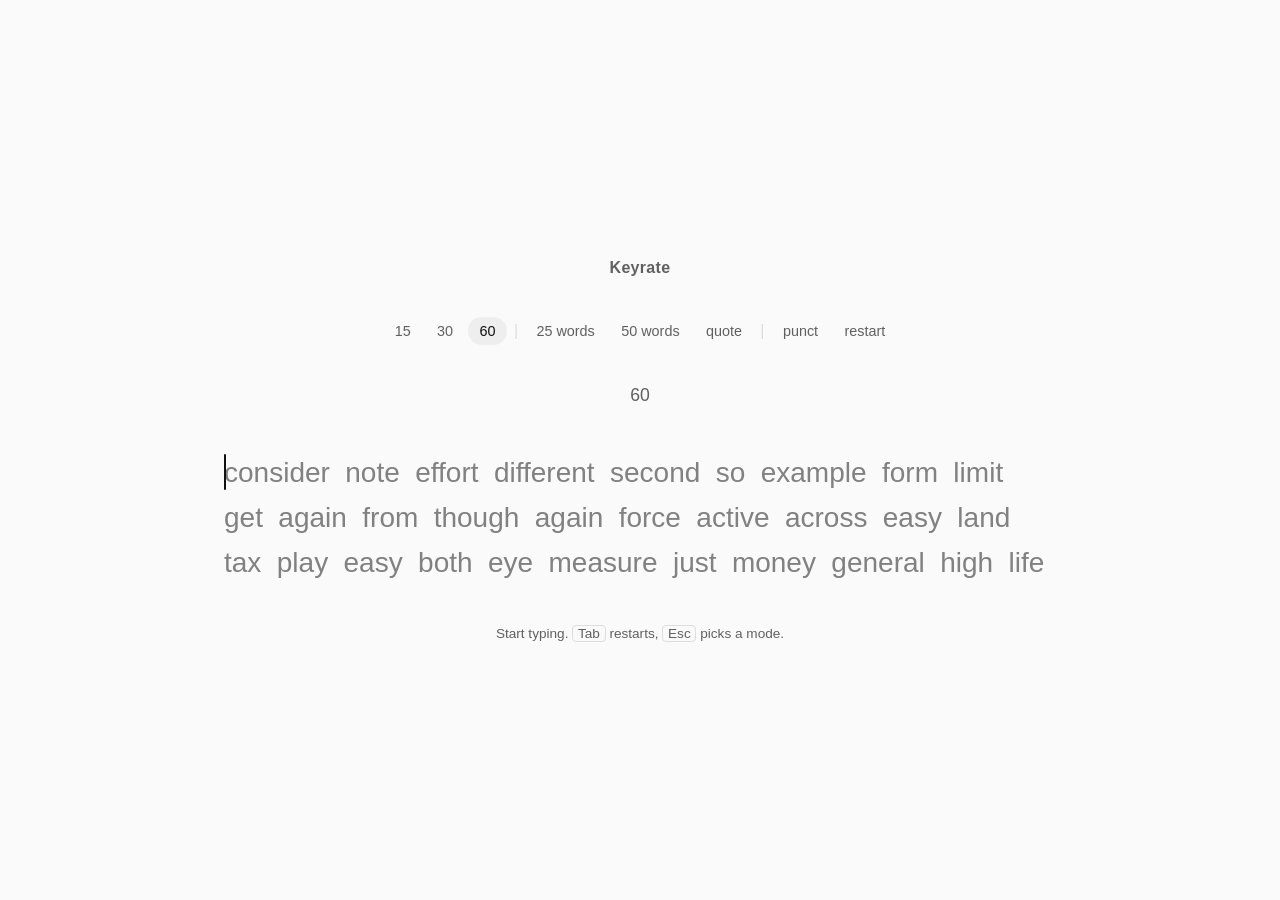
==== app/index.html @ 73c0236b "keyrate: no timer runs in the background on web, Apple or Compose Co-Authored-By: Claude Opus 5.5 <n" ====
<!doctype html>
<html lang="en">
<head>
<meta charset="utf-8">
<meta name="viewport" content="width=device-width, initial-scale=1">
<title>Keyrate</title>
<meta name="description" content="A typing test. Type the words, see your speed.">
<link rel="icon" href="../icon.svg">
<link rel="stylesheet" href="https://jaybulb.com/tokens.css">
<style>
  :root { --ok: var(--text, #111); --bad: #c0392b; --dim: #666; --word: #888; }
  /* upcoming words are large text (3:1 needed), labels and hints are small text (4.5:1 needed) */
  @supports (color: color-mix(in srgb, red 50%, blue)) {
    :root { --dim: color-mix(in srgb, var(--text, #111) 66%, transparent); --word: color-mix(in srgb, var(--text, #111) 52%, transparent); }
  }
  @media (prefers-color-scheme: dark) { :root:not([data-theme="light"]) { --bad: #e0614f; } }
  :root[data-theme="dark"] { --bad: #e0614f; }
  html, body { height: 100%; }
  body {
    margin: 0; background: var(--bg, #fafafa); color: var(--text, #111);
    font-family: var(--font-body, -apple-system, "Helvetica Neue", Helvetica, Arial, sans-serif);
    display: flex; flex-direction: column; align-items: center; justify-content: center;
    padding: 2rem; box-sizing: border-box;
  }
  #stage { display: flex; flex-direction: column; align-items: center; gap: 2.5rem; max-width: 100%; }
  h1 { font-size: 1rem; font-weight: 600; letter-spacing: .02em; margin: 0; color: var(--dim); }
  nav { display: flex; gap: .25rem; flex-wrap: wrap; justify-content: center; }
  nav button {
    all: unset; cursor: pointer; padding: .3rem .7rem; border-radius: var(--radius-pill, 999px);
    color: var(--dim); font-size: .9rem;
  }
  nav button[aria-pressed="true"] { color: var(--text, #111); background: var(--bg2, #eee); }
  nav button:focus-visible { outline: 2px solid var(--text, #111); outline-offset: 2px; }
  nav span { color: var(--border, #ddd); padding: .3rem .2rem; }
  #words {
    max-width: 52rem; font-size: 1.75rem; line-height: 1.6; height: calc(1.6em * 3); overflow: hidden;
    display: flex; flex-wrap: wrap; gap: 0 .55em; position: relative; cursor: text;
    transition: opacity .2s;
  }
  #words.blur { opacity: .35; filter: blur(3px); }
  .w { white-space: nowrap; color: var(--word); }
  .w.err { text-decoration: underline; text-decoration-color: var(--bad); }
  .w .ok { color: var(--ok); } .w .bad { color: var(--bad); } .w .extra { color: var(--bad); opacity: .6; }
  #caret {
    position: absolute; width: 2px; height: 1.3em; background: var(--accent, #111); border-radius: 1px;
    transition: left .07s, top .07s; animation: blink 1s steps(2) infinite;
  }
  @keyframes blink { 50% { opacity: 0; } }
  #live { font-size: 1.1rem; color: var(--dim); min-height: 1.5em; }
  #hint { color: var(--dim); font-size: .85rem; margin: 0; text-align: center; }
  kbd { font: inherit; border: 1px solid var(--border, #ddd); border-radius: 4px; padding: 0 .35em; }
  #result { display: none; text-align: center; }
  #result.show { display: block; }
  #result .big { font-size: 4rem; font-weight: 600; line-height: 1; }
  #result .big small { font-size: 1rem; font-weight: 400; color: var(--dim); margin-left: .5rem; }
  #result dl { display: flex; gap: 2rem; justify-content: center; margin: 1.5rem 0 0; }
  #result dt { color: var(--dim); font-size: .8rem; } #result dd { margin: 0; font-size: 1.3rem; }
  #best { color: var(--dim); font-size: .9rem; margin-top: 1rem; }
  #hist { margin-top: .75rem; }
  #hist polyline { fill: none; stroke: var(--accent, #111); stroke-width: 1.5; }
  input#sink { position: absolute; opacity: 0; pointer-events: none; }
  .sr { position: absolute; width: 1px; height: 1px; margin: -1px; padding: 0; overflow: hidden; clip: rect(0 0 0 0); white-space: nowrap; border: 0; }
  @media (prefers-reduced-motion: reduce) { #caret { animation: none; transition: none; } #words { transition: none; } }
  @media (max-width: 600px) { #words { font-size: 1.3rem; } #result .big { font-size: 3rem; } }
</style>
</head>
<body>
<main id="stage">
  <h1>Keyrate</h1>
  <nav id="modes" aria-label="Test mode">
    <button data-mode="time" data-n="15">15</button>
    <button data-mode="time" data-n="30">30</button>
    <button data-mode="time" data-n="60" aria-pressed="true">60</button>
    <span aria-hidden="true">|</span>
    <button data-mode="words" data-n="25">25 words</button>
    <button data-mode="words" data-n="50">50 words</button>
    <button data-mode="quote" data-n="1">quote</button>
    <span aria-hidden="true">|</span>
    <button id="punct" aria-pressed="false" title="Punctuation and numbers">punct</button>
    <button id="restart">restart</button>
  </nav>
  <div id="live" aria-hidden="true">&nbsp;</div>
  <div id="words" aria-hidden="true"><span id="caret"></span></div>
  <p id="hint"></p>
  <div id="result">
    <div class="big"><span id="rWpm"></span><small>wpm</small></div>
    <dl><div><dt>accuracy</dt><dd id="rAcc"></dd></div><div><dt>keys</dt><dd id="rKeys"></dd></div><div><dt>raw</dt><dd id="rRaw"></dd></div><div><dt>chars</dt><dd id="rChars"></dd></div></dl>
    <div id="best"></div>
    <svg id="hist" width="240" height="40" role="img" aria-label="Recent runs" hidden></svg>
  </div>
</main>
<input id="sink" autocomplete="off" autocapitalize="off" autocorrect="off" spellcheck="false" aria-label="Type the words shown" aria-describedby="srWords hint">
<p id="srWords" class="sr"></p>
<p id="srResult" class="sr" role="status"></p>

<script type="module">
import { Session } from '../session.js'
import { WORDS, QUOTES } from '../words.js'

const $ = s => document.querySelector(s)
const wordsEl = $('#words'), caret = $('#caret'), live = $('#live'), sink = $('#sink'), result = $('#result'), hint = $('#hint')
const HINT = 'Start typing. <kbd>Tab</kbd> restarts, <kbd>Esc</kbd> picks a mode.'
let kind = 'time', n = 60, punct = false, session, timer = 0, lastQuote = null, shown = 0

// the last mode and punct setting survive a reload
try { const p = JSON.parse(localStorage.getItem('prefs')); if (p) ({ kind, n, punct } = p) } catch {}
const chip = () => [...document.querySelectorAll('#modes button[data-mode]')].find(b => b.dataset.mode === kind && +b.dataset.n === n)
if (chip()) { document.querySelectorAll('#modes button').forEach(x => x.removeAttribute('aria-pressed')); chip().setAttribute('aria-pressed', 'true') } else { kind = 'time'; n = 60 }
$('#punct').setAttribute('aria-pressed', punct)
const savePrefs = () => { try { localStorage.setItem('prefs', JSON.stringify({ kind, n, punct })) } catch {} }

function reset() {
  clearInterval(timer); timer = 0
  session = new Session({ kind, n, punct, words: WORDS, quotes: QUOTES, avoid: lastQuote })
  if (kind === 'quote') lastQuote = session.target.join(' ')
  result.classList.remove('show'); wordsEl.classList.remove('blur')
  $('#srResult').textContent = ''; hint.innerHTML = HINT
  counter(); sink.value = ''; shown = 0; render(); sink.focus({ preventScroll: true })
}

const counter = () => { live.textContent = kind === 'time' ? session.remaining(Date.now()) : `${Math.min(session.typed.length - 1, session.total)}/${session.total}` }

function render() {
  const { target, typed } = session
  if (shown !== target.length) { $('#srWords').textContent = target.join(' '); shown = target.length }
  wordsEl.querySelectorAll('.w').forEach(e => e.remove())
  const i = typed.length - 1
  target.forEach((t, k) => {
    const w = document.createElement('span'); w.className = 'w'
    const ty = typed[k] ?? ''
    if (k < i && ty !== t) w.classList.add('err')
    for (let c = 0; c < Math.max(t.length, ty.length); c++) {
      const s = document.createElement('span')
      if (c >= t.length) { s.className = 'extra'; s.textContent = ty[c] }
      else { s.textContent = t[c]; if (c < ty.length) s.className = ty[c] === t[c] ? 'ok' : 'bad' }
      w.appendChild(s)
    }
    wordsEl.appendChild(w)
  })
  // caret + keep the active line at the top of the 3-line window
  const cur = wordsEl.children[i + 1], chars = cur.children, ci = typed[i].length
  const ref = chars[Math.min(ci, chars.length - 1)]
  const r = ref.getBoundingClientRect(), box = wordsEl.getBoundingClientRect()
  const lineH = parseFloat(getComputedStyle(wordsEl).lineHeight)
  const row = Math.round((cur.offsetTop) / lineH)
  wordsEl.scrollTop = Math.max(0, row - 1) * lineH
  caret.style.left = (ci >= chars.length ? r.right : r.left) - box.left + 'px'
  caret.style.top = cur.offsetTop - wordsEl.scrollTop + (lineH - r.height * 1.3) / 2 + 'px'
}

function tick() {
  session.tick(Date.now()); counter()
  if (session.done) showResult()
}

function showResult() {
  clearInterval(timer)
  const s = session.result
  $('#rWpm').textContent = s.wpm; $('#rAcc').textContent = s.accuracy + '%'; $('#rKeys').textContent = session.keyAccuracy + '%'
  $('#rRaw').textContent = s.raw; $('#rChars').textContent = `${s.correct}/${s.wrong}`
  const label = kind === 'time' ? n + 's' : kind === 'quote' ? 'quote' : n + ' words'
  const key = `best:${kind}:${kind === 'quote' ? 1 : n}`
  let best = 0; try { best = +localStorage.getItem(key) || 0; if (!session.pasted && s.wpm > best) localStorage.setItem(key, best = s.wpm) } catch {}
  $('#best').textContent = `best ${best} wpm · ${label}${session.pasted ? ' · pasted, not counted' : ''}`
  // ponytail: last 30 runs as a sparkline, localStorage only
  try {
    const runs = (JSON.parse(localStorage.getItem('runs')) || []).concat(s.wpm).slice(-30)
    localStorage.setItem('runs', JSON.stringify(runs))
    const hist = $('#hist'), max = Math.max(...runs, 1), W = 240, H = 40
    hist.hidden = runs.length < 2
    if (runs.length > 1) hist.innerHTML = `<polyline points="${runs.map((v, i) => `${i / (runs.length - 1) * (W - 4) + 2},${H - 2 - v / max * (H - 4)}`).join(' ')}"/>`
  } catch {}
  wordsEl.classList.add('blur'); result.classList.add('show'); live.textContent = session.elapsed
  hint.innerHTML = '<kbd>Enter</kbd> or <kbd>Tab</kbd> restarts.'
  $('#srResult').textContent = `${s.wpm} words per minute, ${s.accuracy} percent accuracy, ${session.keyAccuracy} percent of keys right, ${label}. Best ${best}.`
}

// The input holds every word typed so far; a refused edit (a finished word changed) is put back.
sink.addEventListener('input', () => {
  if (session.done) return
  session.setText(sink.value, Date.now())
  sink.value = session.text
  if (session.startMs && !timer) timer = setInterval(tick, 100)
  if (session.done) return showResult()
  if (kind !== 'time') counter()
  render()
})
// No timer while the tab is hidden. The clock is Date.now, so a timed run still ends on time when you come back.
document.addEventListener('visibilitychange', () => {
  if (document.hidden) { clearInterval(timer); timer = 0 }
  else if (session.startMs && !session.done && !timer) { timer = setInterval(tick, 100); tick() }
})
// Tab and Enter restart only while typing, so Tab still walks the page from the mode buttons.
document.addEventListener('keydown', e => {
  const typing = document.activeElement === sink || document.activeElement === document.body
  if (e.key === 'Escape') { e.preventDefault(); document.querySelector('#modes button[data-mode][aria-pressed="true"]')?.focus() }
  else if (typing && (e.key === 'Tab' || (session.done && e.key === 'Enter'))) { e.preventDefault(); reset() }
})
wordsEl.addEventListener('click', () => sink.focus({ preventScroll: true }))
sink.addEventListener('blur', () => { if (!session.done) wordsEl.classList.add('blur') })
sink.addEventListener('focus', () => { if (!session.done) wordsEl.classList.remove('blur') })
$('#punct').addEventListener('click', e => {
  punct = !punct; e.currentTarget.setAttribute('aria-pressed', punct); savePrefs(); reset()
})
$('#restart').addEventListener('click', reset)
$('#modes').addEventListener('click', e => {
  const b = e.target.closest('button[data-mode]'); if (!b) return
  document.querySelectorAll('#modes button').forEach(x => x.removeAttribute('aria-pressed'))
  b.setAttribute('aria-pressed', 'true'); kind = b.dataset.mode; n = +b.dataset.n; savePrefs(); reset()
})
// arrow keys walk the mode buttons; Enter or Space picks
$('#modes').addEventListener('keydown', e => {
  if (e.key !== 'ArrowRight' && e.key !== 'ArrowLeft') return
  const bs = [...document.querySelectorAll('#modes button')], i = bs.indexOf(document.activeElement)
  if (i < 0) return
  e.preventDefault(); bs[(i + (e.key === 'ArrowRight' ? 1 : bs.length - 1)) % bs.length].focus()
})
addEventListener('resize', () => session && !session.done && render())
// embedded on the landing: tell the page how tall the test is so the frame fits it
if (parent !== window) new ResizeObserver(() => parent.postMessage({ keyrate: 'height', h: Math.ceil($('#stage').getBoundingClientRect().height) + 64 }, location.origin)).observe($('#stage'))
reset()
</script>
</body>
</html>
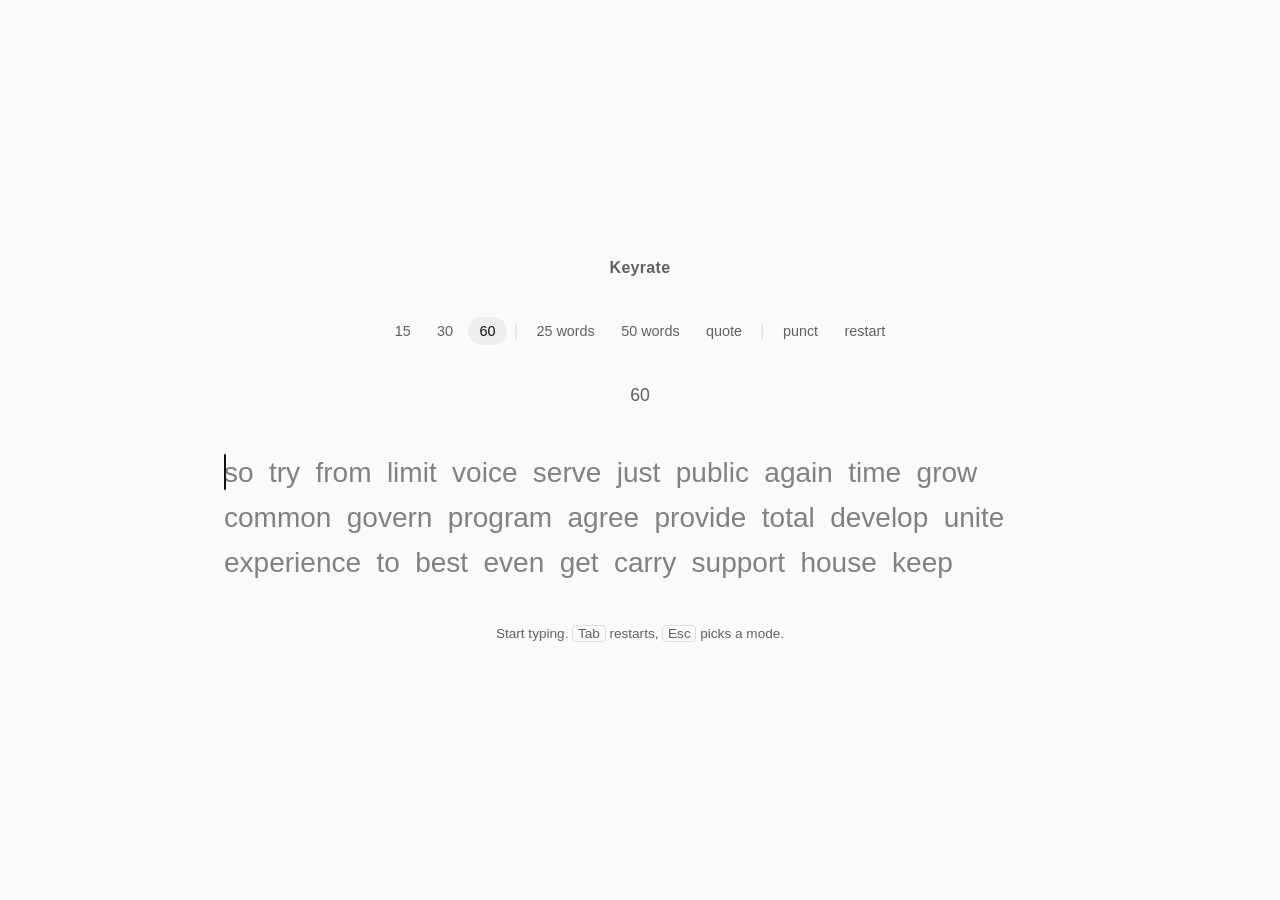
==== commit 8e383fb2: "keyrate: zero axe violations on the landing and the test, light and dark Co-Authored-By: Claude Opus" ====
--- a/app/index.html
+++ b/app/index.html
@@ -88,10 +88,11 @@
     <div id="best"></div>
     <svg id="hist" width="240" height="40" role="img" aria-label="Recent runs" hidden></svg>
   </div>
-</main>
+<!-- inside main so every part of the page sits in a landmark; both are absolutely placed, so the layout is unchanged -->
 <input id="sink" autocomplete="off" autocapitalize="off" autocorrect="off" spellcheck="false" aria-label="Type the words shown" aria-describedby="srWords hint">
 <p id="srWords" class="sr"></p>
 <p id="srResult" class="sr" role="status"></p>
+</main>
 
 <script type="module">
 import { Session } from '../session.js'
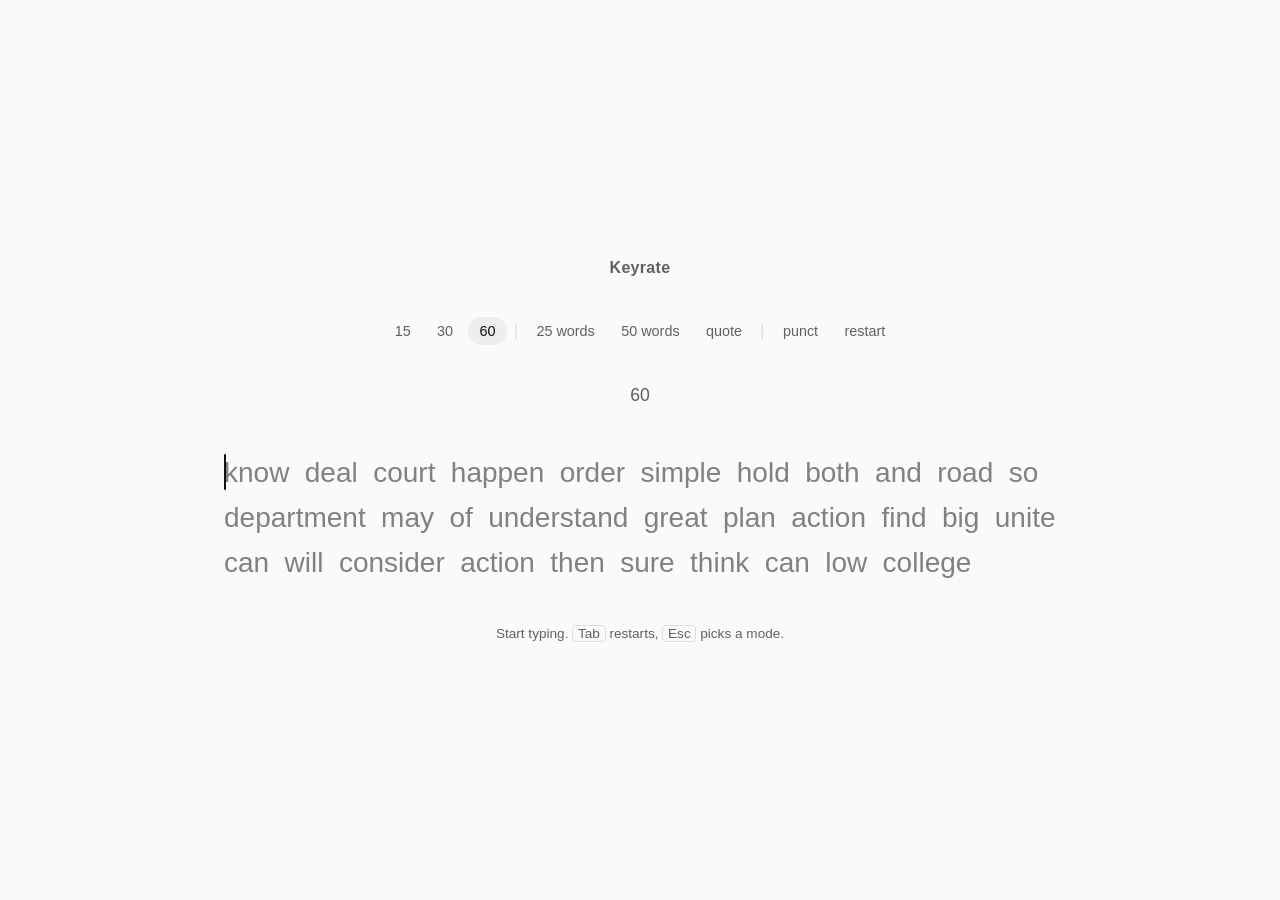
==== commit 7fa5ffe7: "keyrate: the test page is white in light mode too Co-Authored-By: Claude Opus 5.5 <noreply@anthropic" ====
--- a/app/index.html
+++ b/app/index.html
@@ -8,6 +8,8 @@
 <link rel="icon" href="../icon.svg">
 <link rel="stylesheet" href="https://jaybulb.com/tokens.css">
 <style>
+/* white paper, not the shared cream (Joshua 2026-11-01); dark mode keeps the shared tokens */
+@media (prefers-color-scheme: light) { :root { --color-bg: #fff; --color-bg2: #f5f5f7; --color-hairline: #e5e5ea; } }
   :root { --ok: var(--text, #111); --bad: #c0392b; --dim: #666; --word: #888; }
   /* upcoming words are large text (3:1 needed), labels and hints are small text (4.5:1 needed) */
   @supports (color: color-mix(in srgb, red 50%, blue)) {
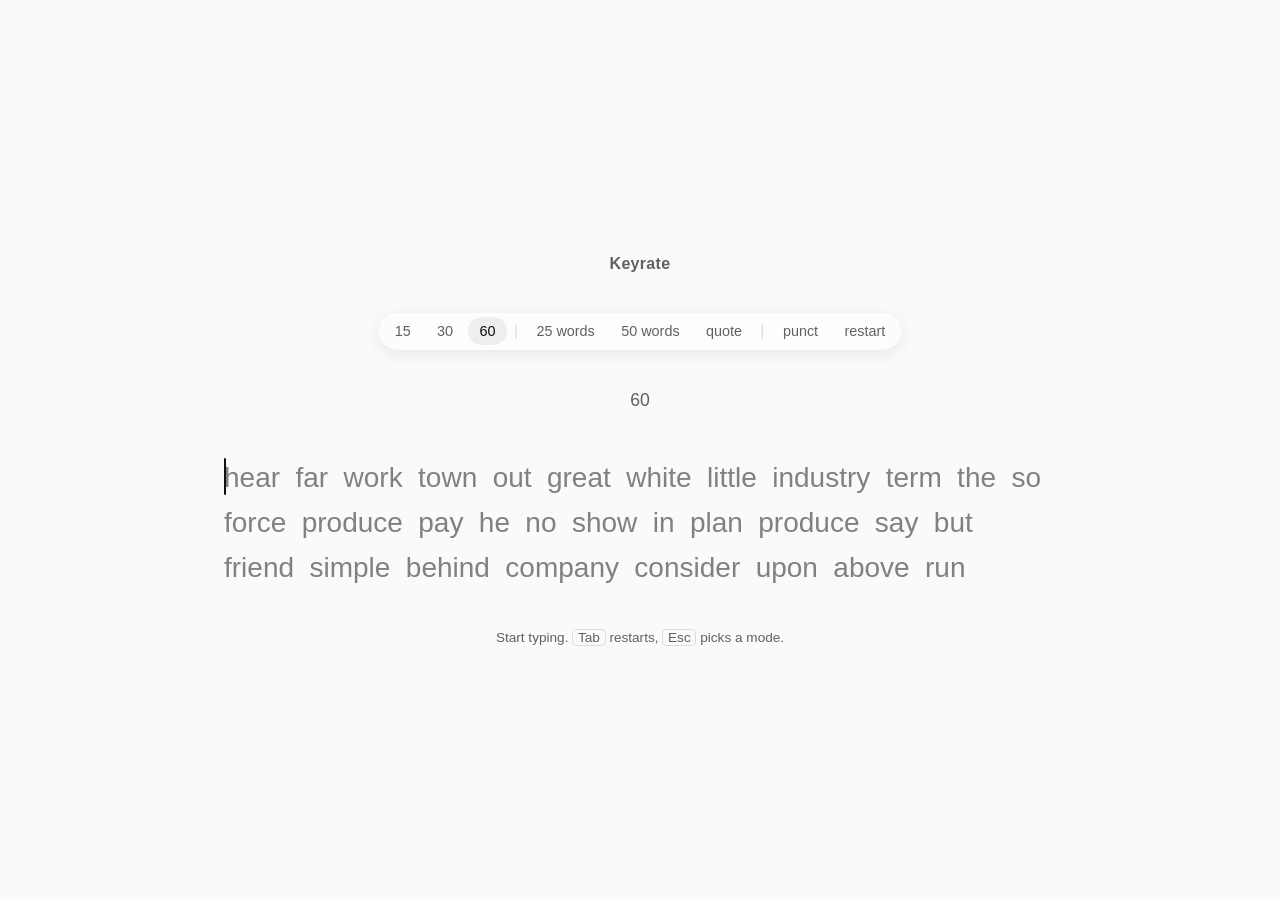
==== commit 15bb143c: "keyrate: WPM-over-time curve on the result; mode bar is the one glass layer (web + SwiftUI, material" ====
--- a/app/index.html
+++ b/app/index.html
@@ -26,6 +26,14 @@
   }
   #stage { display: flex; flex-direction: column; align-items: center; gap: 2.5rem; max-width: 100%; }
   h1 { font-size: 1rem; font-weight: 600; letter-spacing: .02em; margin: 0; color: var(--dim); }
+  nav {
+    position: sticky; top: .75rem; z-index: 2; padding: .3rem; border-radius: var(--radius-pill, 999px);
+    background: rgba(255,255,255,.26); backdrop-filter: blur(30px) saturate(190%) brightness(1.3); -webkit-backdrop-filter: blur(30px) saturate(190%) brightness(1.3);
+    box-shadow: inset 0 1px 0 rgba(255,255,255,.6), 0 4px 16px rgba(0,0,0,.08);
+  }
+  @media (prefers-color-scheme: dark) { nav { background: rgba(28,28,30,.34); box-shadow: inset 0 1px 0 rgba(255,255,255,.12), 0 4px 16px rgba(0,0,0,.3); } }
+  @media (prefers-reduced-transparency: reduce) { nav { background: #f2f2f7; backdrop-filter: none; -webkit-backdrop-filter: none; } }
+  @media (prefers-reduced-transparency: reduce) and (prefers-color-scheme: dark) { nav { background: #1c1c1e; } }
   nav { display: flex; gap: .25rem; flex-wrap: wrap; justify-content: center; }
   nav button {
     all: unset; cursor: pointer; padding: .3rem .7rem; border-radius: var(--radius-pill, 999px);
@@ -58,6 +66,7 @@
   #result dl { display: flex; gap: 2rem; justify-content: center; margin: 1.5rem 0 0; }
   #result dt { color: var(--dim); font-size: .8rem; } #result dd { margin: 0; font-size: 1.3rem; }
   #best { color: var(--dim); font-size: .9rem; margin-top: 1rem; }
+  #curve { margin-top: 1rem; } #curve polyline { fill: none; stroke: var(--accent, #111); stroke-width: 2; }
   #hist { margin-top: .75rem; }
   #hist polyline { fill: none; stroke: var(--accent, #111); stroke-width: 1.5; }
   input#sink { position: absolute; opacity: 0; pointer-events: none; }
@@ -87,6 +96,7 @@
   <div id="result">
     <div class="big"><span id="rWpm"></span><small>wpm</small></div>
     <dl><div><dt>accuracy</dt><dd id="rAcc"></dd></div><div><dt>keys</dt><dd id="rKeys"></dd></div><div><dt>raw</dt><dd id="rRaw"></dd></div><div><dt>chars</dt><dd id="rChars"></dd></div></dl>
+    <svg id="curve" width="320" height="64" role="img" aria-label="Words per minute over the run" hidden></svg>
     <div id="best"></div>
     <svg id="hist" width="240" height="40" role="img" aria-label="Recent runs" hidden></svg>
   </div>
@@ -98,11 +108,13 @@
 
 <script type="module">
 import { Session } from '../session.js'
+import { stats } from '../score.js'
 import { WORDS, QUOTES } from '../words.js'
 
 const $ = s => document.querySelector(s)
 const wordsEl = $('#words'), caret = $('#caret'), live = $('#live'), sink = $('#sink'), result = $('#result'), hint = $('#hint')
 const HINT = 'Start typing. <kbd>Tab</kbd> restarts, <kbd>Esc</kbd> picks a mode.'
+let t0 = 0, curve = []
 let kind = 'time', n = 60, punct = false, session, timer = 0, lastQuote = null, shown = 0
 
 // the last mode and punct setting survive a reload
@@ -113,6 +125,7 @@
 const savePrefs = () => { try { localStorage.setItem('prefs', JSON.stringify({ kind, n, punct })) } catch {} }
 
 function reset() {
+  t0 = 0; curve = []
   clearInterval(timer); timer = 0
   session = new Session({ kind, n, punct, words: WORDS, quotes: QUOTES, avoid: lastQuote })
   if (kind === 'quote') lastQuote = session.target.join(' ')
@@ -153,6 +166,8 @@
 
 function tick() {
   session.tick(Date.now()); counter()
+  // ponytail: one wpm sample per second for the result curve
+  if (session.typed.join('').length) { t0 ||= Date.now(); const sec = Math.floor((Date.now() - t0) / 1000); if (sec > curve.length && sec) curve.push(stats(session.typed, session.target, sec).wpm) }
   if (session.done) showResult()
 }
 
@@ -161,6 +176,9 @@
   const s = session.result
   $('#rWpm').textContent = s.wpm; $('#rAcc').textContent = s.accuracy + '%'; $('#rKeys').textContent = session.keyAccuracy + '%'
   $('#rRaw').textContent = s.raw; $('#rChars').textContent = `${s.correct}/${s.wrong}`
+  const cv = $('#curve'), cm = Math.max(...curve, 1), cl = Math.min(...curve) * .8, cr = Math.max(cm - cl, 1)
+  cv.hidden = curve.length < 3
+  if (curve.length > 2) cv.innerHTML = `<polyline points="${curve.map((v, i) => `${i / (curve.length - 1) * 316 + 2},${62 - (v - cl) / cr * 60}`).join(' ')}"/>`
   const label = kind === 'time' ? n + 's' : kind === 'quote' ? 'quote' : n + ' words'
   const key = `best:${kind}:${kind === 'quote' ? 1 : n}`
   let best = 0; try { best = +localStorage.getItem(key) || 0; if (!session.pasted && s.wpm > best) localStorage.setItem(key, best = s.wpm) } catch {}
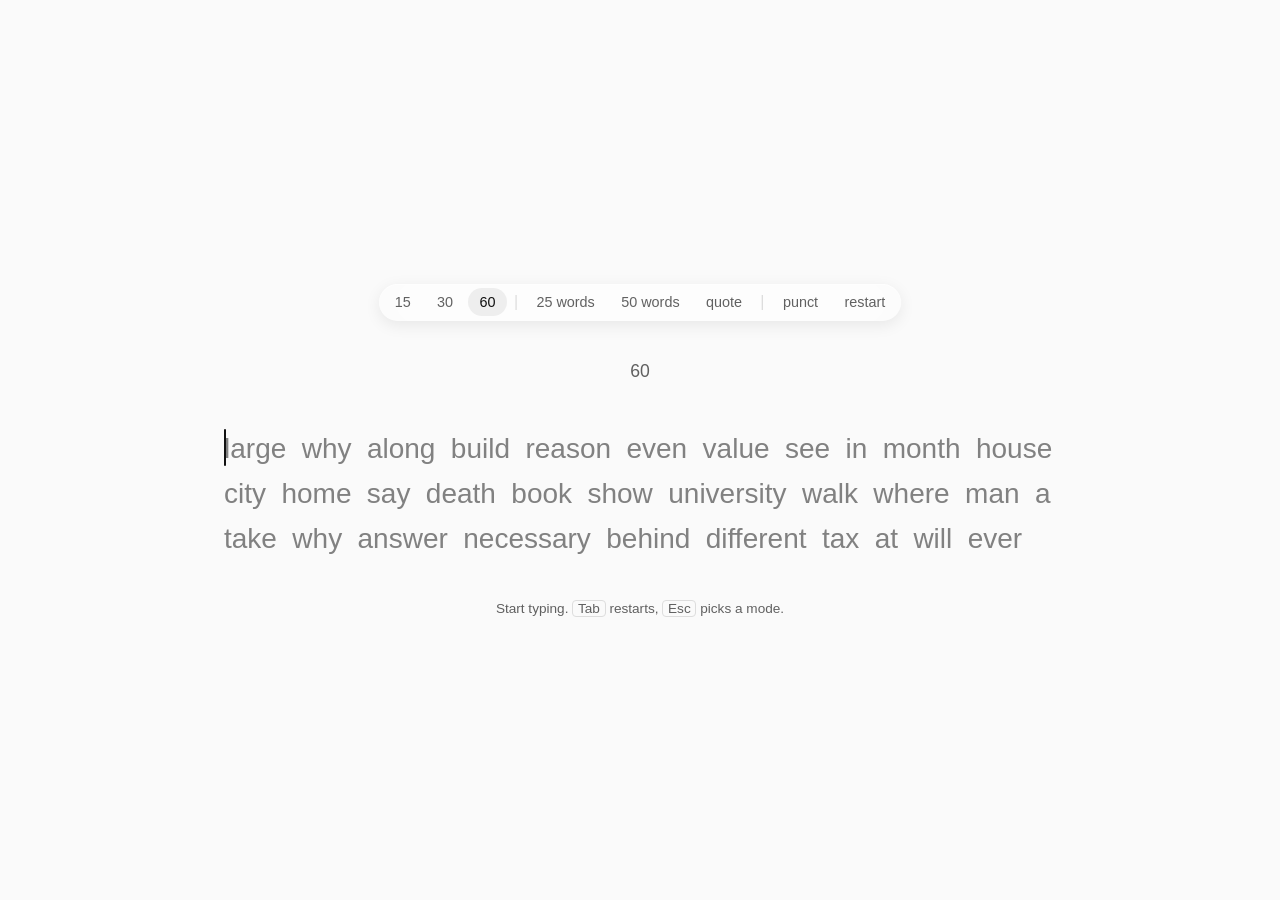
==== commit 73e809dd: "keyrate native: animated launch splash, no title, inset glass bar, iPad orientations; App Store reco" ====
--- a/app/index.html
+++ b/app/index.html
@@ -77,7 +77,7 @@
 </head>
 <body>
 <main id="stage">
-  <h1>Keyrate</h1>
+  <h1 class="sr">Keyrate</h1>
   <nav id="modes" aria-label="Test mode">
     <button data-mode="time" data-n="15">15</button>
     <button data-mode="time" data-n="30">30</button>
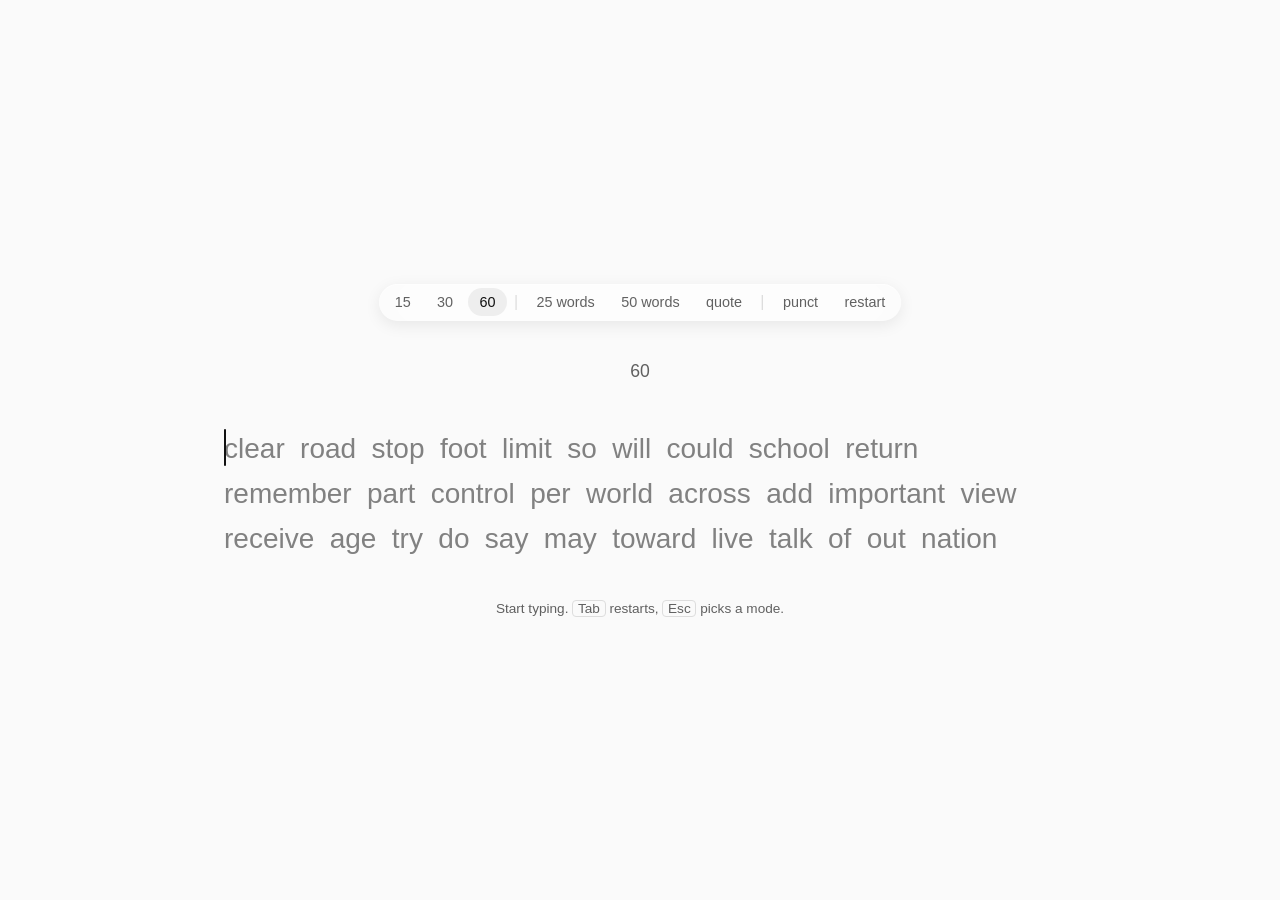
==== commit 6b16d348: "keyrate 2.1.0: consistency score on every result (G2) Co-Authored-By: Claude Opus 5.5 <noreply@anthr" ====
--- a/app/index.html
+++ b/app/index.html
@@ -95,7 +95,7 @@
   <p id="hint"></p>
   <div id="result">
     <div class="big"><span id="rWpm"></span><small>wpm</small></div>
-    <dl><div><dt>accuracy</dt><dd id="rAcc"></dd></div><div><dt>keys</dt><dd id="rKeys"></dd></div><div><dt>raw</dt><dd id="rRaw"></dd></div><div><dt>chars</dt><dd id="rChars"></dd></div></dl>
+    <dl><div><dt>accuracy</dt><dd id="rAcc"></dd></div><div><dt>keys</dt><dd id="rKeys"></dd></div><div><dt>raw</dt><dd id="rRaw"></dd></div><div><dt>chars</dt><dd id="rChars"></dd></div><div><dt>consistency</dt><dd id="rCons"></dd></div></dl>
     <svg id="curve" width="320" height="64" role="img" aria-label="Words per minute over the run" hidden></svg>
     <div id="best"></div>
     <svg id="hist" width="240" height="40" role="img" aria-label="Recent runs" hidden></svg>
@@ -175,7 +175,7 @@
   clearInterval(timer)
   const s = session.result
   $('#rWpm').textContent = s.wpm; $('#rAcc').textContent = s.accuracy + '%'; $('#rKeys').textContent = session.keyAccuracy + '%'
-  $('#rRaw').textContent = s.raw; $('#rChars').textContent = `${s.correct}/${s.wrong}`
+  $('#rRaw').textContent = s.raw; $('#rChars').textContent = `${s.correct}/${s.wrong}`; $('#rCons').textContent = session.consistency + '%'
   const cv = $('#curve'), cm = Math.max(...curve, 1), cl = Math.min(...curve) * .8, cr = Math.max(cm - cl, 1)
   cv.hidden = curve.length < 3
   if (curve.length > 2) cv.innerHTML = `<polyline points="${curve.map((v, i) => `${i / (curve.length - 1) * 316 + 2},${62 - (v - cl) / cr * 60}`).join(' ')}"/>`
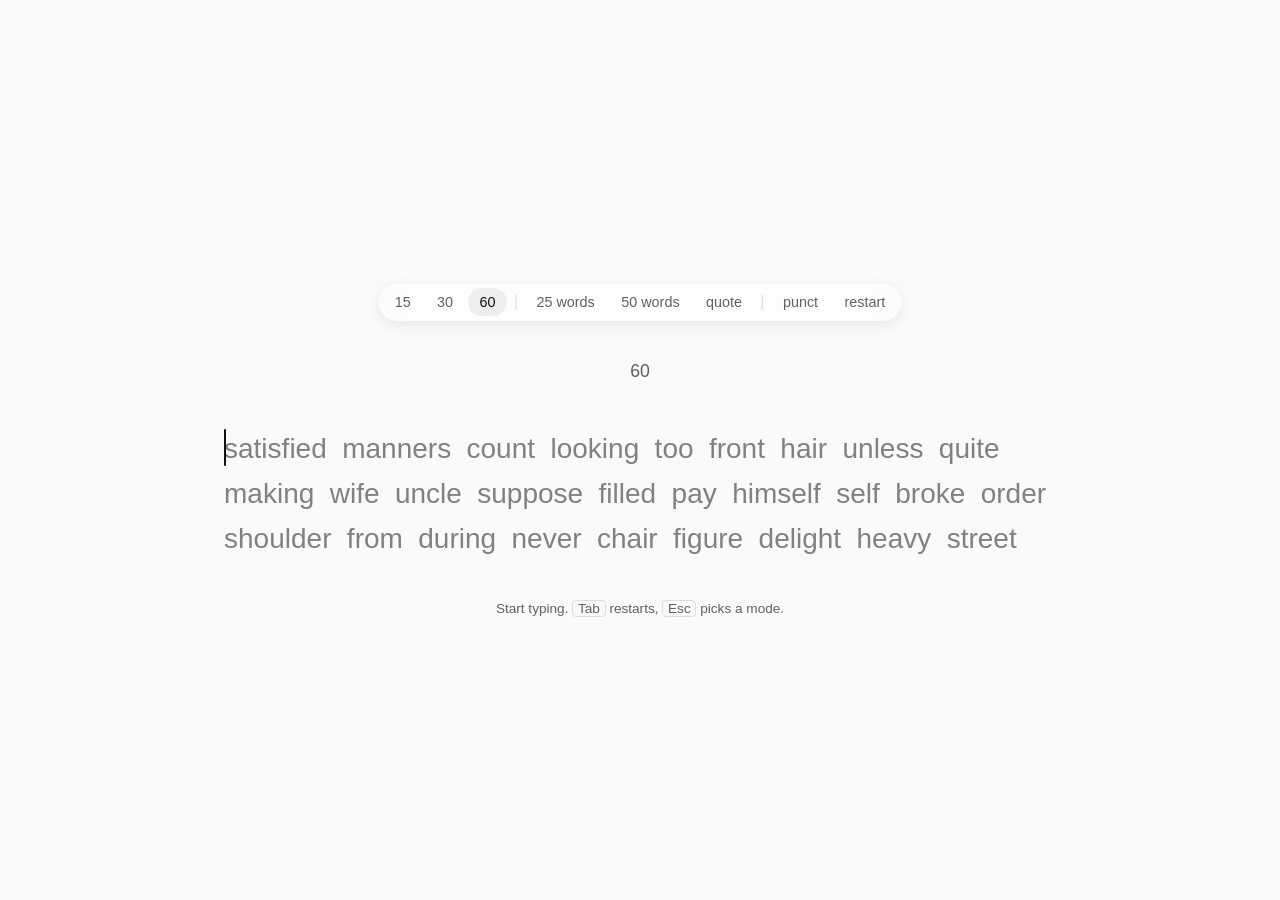
==== commit 205457b9: "keyrate 2.2.0: find the keys you keep missing The result now draws a keyboard with the five keys you" ====
--- a/app/index.html
+++ b/app/index.html
@@ -66,13 +66,20 @@
   #result dl { display: flex; gap: 2rem; justify-content: center; margin: 1.5rem 0 0; }
   #result dt { color: var(--dim); font-size: .8rem; } #result dd { margin: 0; font-size: 1.3rem; }
   #best { color: var(--dim); font-size: .9rem; margin-top: 1rem; }
+  #keyboard { margin-top: 1rem; display: grid; gap: 3px; justify-content: center; }
+  #keyboard[hidden] { display: none; }
+  #keyboard div { display: flex; gap: 3px; justify-content: center; }
+  #keyboard span { width: 30px; height: 30px; display: grid; place-items: center; border-radius: 6px; font-size: .85rem; background: color-mix(in srgb, var(--text, #111) 8%, transparent); color: var(--dim); }
+  #keyboard .space { width: 160px; }
+  #keyboard .lit { background: var(--bad); color: #fff; font-weight: 600; }
+  #missed { margin-top: .5rem; color: var(--dim); font-size: .9rem; }
   #curve { margin-top: 1rem; } #curve polyline { fill: none; stroke: var(--accent, #111); stroke-width: 2; }
   #hist { margin-top: .75rem; }
   #hist polyline { fill: none; stroke: var(--accent, #111); stroke-width: 1.5; }
   input#sink { position: absolute; opacity: 0; pointer-events: none; }
   .sr { position: absolute; width: 1px; height: 1px; margin: -1px; padding: 0; overflow: hidden; clip: rect(0 0 0 0); white-space: nowrap; border: 0; }
   @media (prefers-reduced-motion: reduce) { #caret { animation: none; transition: none; } #words { transition: none; } }
-  @media (max-width: 600px) { #words { font-size: 1.3rem; } #result .big { font-size: 3rem; } }
+  @media (max-width: 600px) { #words { font-size: 1.3rem; } #result .big { font-size: 3rem; } #result dl { gap: 1rem; } }
 </style>
 </head>
 <body>
@@ -97,6 +104,8 @@
     <div class="big"><span id="rWpm"></span><small>wpm</small></div>
     <dl><div><dt>accuracy</dt><dd id="rAcc"></dd></div><div><dt>keys</dt><dd id="rKeys"></dd></div><div><dt>raw</dt><dd id="rRaw"></dd></div><div><dt>chars</dt><dd id="rChars"></dd></div><div><dt>consistency</dt><dd id="rCons"></dd></div></dl>
     <svg id="curve" width="320" height="64" role="img" aria-label="Words per minute over the run" hidden></svg>
+    <div id="keyboard" aria-hidden="true" hidden></div>
+    <div id="missed"></div>
     <div id="best"></div>
     <svg id="hist" width="240" height="40" role="img" aria-label="Recent runs" hidden></svg>
   </div>
@@ -108,13 +117,12 @@
 
 <script type="module">
 import { Session } from '../session.js'
-import { stats } from '../score.js'
+import { topMisses, missedLine, KEY_ROWS } from '../score.js'
 import { WORDS, QUOTES } from '../words.js'
 
 const $ = s => document.querySelector(s)
 const wordsEl = $('#words'), caret = $('#caret'), live = $('#live'), sink = $('#sink'), result = $('#result'), hint = $('#hint')
 const HINT = 'Start typing. <kbd>Tab</kbd> restarts, <kbd>Esc</kbd> picks a mode.'
-let t0 = 0, curve = []
 let kind = 'time', n = 60, punct = false, session, timer = 0, lastQuote = null, shown = 0
 
 // the last mode and punct setting survive a reload
@@ -125,7 +133,6 @@
 const savePrefs = () => { try { localStorage.setItem('prefs', JSON.stringify({ kind, n, punct })) } catch {} }
 
 function reset() {
-  t0 = 0; curve = []
   clearInterval(timer); timer = 0
   session = new Session({ kind, n, punct, words: WORDS, quotes: QUOTES, avoid: lastQuote })
   if (kind === 'quote') lastQuote = session.target.join(' ')
@@ -166,8 +173,6 @@
 
 function tick() {
   session.tick(Date.now()); counter()
-  // ponytail: one wpm sample per second for the result curve
-  if (session.typed.join('').length) { t0 ||= Date.now(); const sec = Math.floor((Date.now() - t0) / 1000); if (sec > curve.length && sec) curve.push(stats(session.typed, session.target, sec).wpm) }
   if (session.done) showResult()
 }
 
@@ -176,9 +181,22 @@
   const s = session.result
   $('#rWpm').textContent = s.wpm; $('#rAcc').textContent = s.accuracy + '%'; $('#rKeys').textContent = session.keyAccuracy + '%'
   $('#rRaw').textContent = s.raw; $('#rChars').textContent = `${s.correct}/${s.wrong}`; $('#rCons').textContent = session.consistency + '%'
-  const cv = $('#curve'), cm = Math.max(...curve, 1), cl = Math.min(...curve) * .8, cr = Math.max(cm - cl, 1)
+  const curve = session.curve, cv = $('#curve'), cm = Math.max(...curve, 1), cl = Math.min(...curve) * .8, cr = Math.max(cm - cl, 1)
   cv.hidden = curve.length < 3
   if (curve.length > 2) cv.innerHTML = `<polyline points="${curve.map((v, i) => `${i / (curve.length - 1) * 316 + 2},${62 - (v - cl) / cr * 60}`).join(' ')}"/>`
+  const top = topMisses(session.misses), lit = new Set(top.map(([k]) => k)), board = $('#keyboard')
+  board.hidden = !top.length
+  board.replaceChildren(...KEY_ROWS.map(row => {
+    const r = document.createElement('div')
+    for (const k of row) {
+      const key = document.createElement('span')
+      key.textContent = k === ' ' ? 'space' : k
+      key.className = (k === ' ' ? 'space ' : '') + (lit.has(k) ? 'lit' : '')
+      r.append(key)
+    }
+    return r
+  }))
+  $('#missed').textContent = missedLine(top)
   const label = kind === 'time' ? n + 's' : kind === 'quote' ? 'quote' : n + ' words'
   const key = `best:${kind}:${kind === 'quote' ? 1 : n}`
   let best = 0; try { best = +localStorage.getItem(key) || 0; if (!session.pasted && s.wpm > best) localStorage.setItem(key, best = s.wpm) } catch {}
@@ -193,7 +211,7 @@
   } catch {}
   wordsEl.classList.add('blur'); result.classList.add('show'); live.textContent = session.elapsed
   hint.innerHTML = '<kbd>Enter</kbd> or <kbd>Tab</kbd> restarts.'
-  $('#srResult').textContent = `${s.wpm} words per minute, ${s.accuracy} percent accuracy, ${session.keyAccuracy} percent of keys right, ${label}. Best ${best}.`
+  $('#srResult').textContent = `${s.wpm} words per minute, ${s.accuracy} percent accuracy, ${session.keyAccuracy} percent of keys right, ${label}. Best ${best}. ${missedLine(top).replaceAll(' · ', ', ')}.`
 }
 
 // The input holds every word typed so far; a refused edit (a finished word changed) is put back.
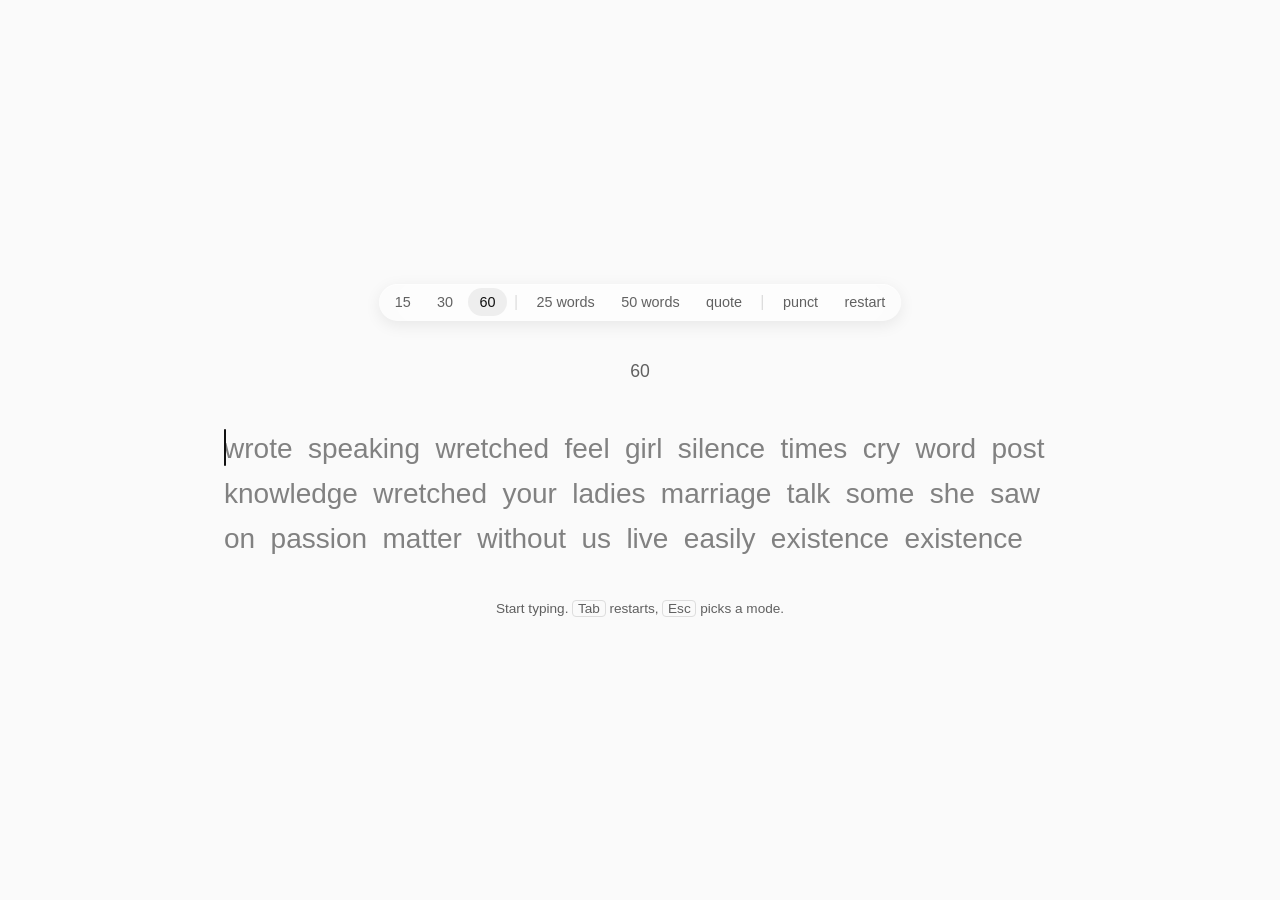
==== commit f74671bd: "keyrate: keyboard hero, animated dither footer, caret fix Hero is now one scene after Cartons: a key" ====
--- a/app/index.html
+++ b/app/index.html
@@ -168,7 +168,8 @@
   const row = Math.round((cur.offsetTop) / lineH)
   wordsEl.scrollTop = Math.max(0, row - 1) * lineH
   caret.style.left = (ci >= chars.length ? r.right : r.left) - box.left + 'px'
-  caret.style.top = cur.offsetTop - wordsEl.scrollTop + (lineH - r.height * 1.3) / 2 + 'px'
+  // the caret lives inside the scrolled box, so it scrolls with the words: no scrollTop here (it sat a line high)
+  caret.style.top = cur.offsetTop + (lineH - r.height * 1.3) / 2 + 'px'
 }
 
 function tick() {
